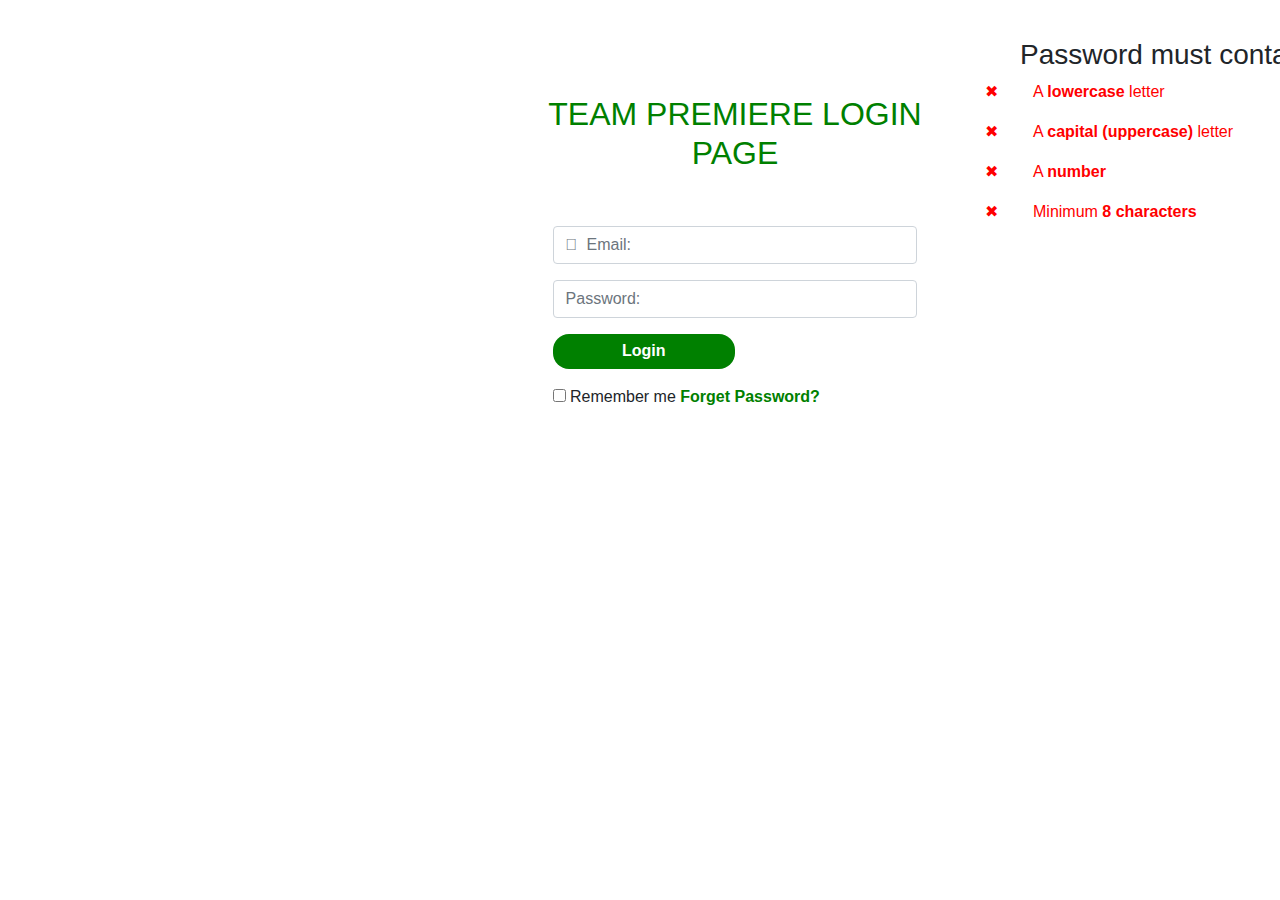
==== index.html @ d69c3512 "update" ====
<html>
<head>
<title>Team Premiere Login Page</title>
<link href="//maxcdn.bootstrapcdn.com/bootstrap/4.1.1/css/bootstrap.min.css" rel="stylesheet" id="bootstrap-css">
<script src="https://stackpath.bootstrapcdn.com/font-awesome/4.7.0/css/font-awesome.min.css"></script>
<meta name="viewport" content="width=device-width, initial-scale=1">
<link href="styles.css" rel="stylesheet">
</head>
<body>

		<div class="container login-container">
			<div class="row">
				<div class="col-md-6 login-form-1">
	<h2>TEAM PREMIERE LOGIN PAGE</h2>
	  <form action="login.php">
		<div class="form-group">
		<i class="fa fa-envelope icon"></i>
		<input type="email" class="form-control" name="emailAddress" placeholder="&#xf0e0;  Email:" value="">
		</div>
		<div class="form-group">
		<i class="fa fa-lock icon"> </i>
		<input type="password" class="form-control" id="psw" placeholder="Password:" name="psw" pattern="(?=.*\d)(?=.*[a-z])(?=.*[A-Z]).{8,}" title="Must contain at least one number and one uppercase and lowercase letter, and at least 8 or more characters" required>
		</div>
		<div class="form-group">
		<input type="submit" class="btnSubmit" value="Login" />
		</div>
		<div class="form-group">
				<input type="checkbox" class="remember" name="remember"> Remember me
				<a href="#" class="ForgetPwd">Forget Password?</a>
			</div>
	  </form>
	</div>
	  
		
	<div id="message">
	  <h3>Password must contain the following:</h3>
	  <p id="letter" class="invalid">A <b>lowercase</b> letter</p>
	  <p id="capital" class="invalid">A <b>capital (uppercase)</b> letter</p>
	  <p id="number" class="invalid">A <b>number</b></p>
	  <p id="length" class="invalid">Minimum <b>8 characters</b></p>
	</div>
	
	<script src="loginJs.js"></script>
	
	</body>
	</html>
---- styles.css ----
/* Style the body */

body {
    background-image: url("https://bit.ly/2kOYvZQ");
    background-attachment: fixed ;
        background-repeat: no-repeat;
        background-size: cover;
        background-position: center;
     }
     .login-container{
      margin-left: 450px;
      margin-top: 3%;
      margin-bottom: 5%;
    }
    .login-form-1{
      padding: 5%;
      }
     
    .login-form-1 h2{
      text-align: center;
      color: green;
    }
    
    .login-container form{
      padding: 10%;
    }
    .btnSubmit
    {
      width: 50%;
      border-radius: 1rem;
      padding: 1.5%;
      border: none;
      cursor: pointer;
    }
    .login-form-1 .btnSubmit{
      font-weight: 600;
      color: #fff;
      background-color: green;
    }
    
    .login-form-1 .ForgetPwd{
      color: green;
      font-weight: 800;
      text-decoration: none;
    }
    .login-form-1 .remember{
      color: #fff;
      font-weight: 800;
      text-decoration: none;
    }
    /* Add a hover effect for buttons */
    .btnSubmit:hover {
      opacity: 0.6;
    }
    
    .fontAwesome {
      font-family: Helvetica, 'FontAwesome', sans-serif;
    }
    
    /* Add a green text color and a checkmark when the requirements are right */
    .valid {
      color: green;
    }
    
    .valid:before {
      position: relative;
      left: -35px;
      content: "✔";
    }
    
    /* Add a red text color and an "x" when the requirements are wrong */
    .invalid {
      color: red;
    }
    
    .invalid:before {
      position: relative;
      left: -35px;
      content: "✖";}
      /* Change styles for span and cancel button on extra small screens */
     @media screen and (max-width: 300px) {}
     span.psw {
       display: block;
       float: none;
     }
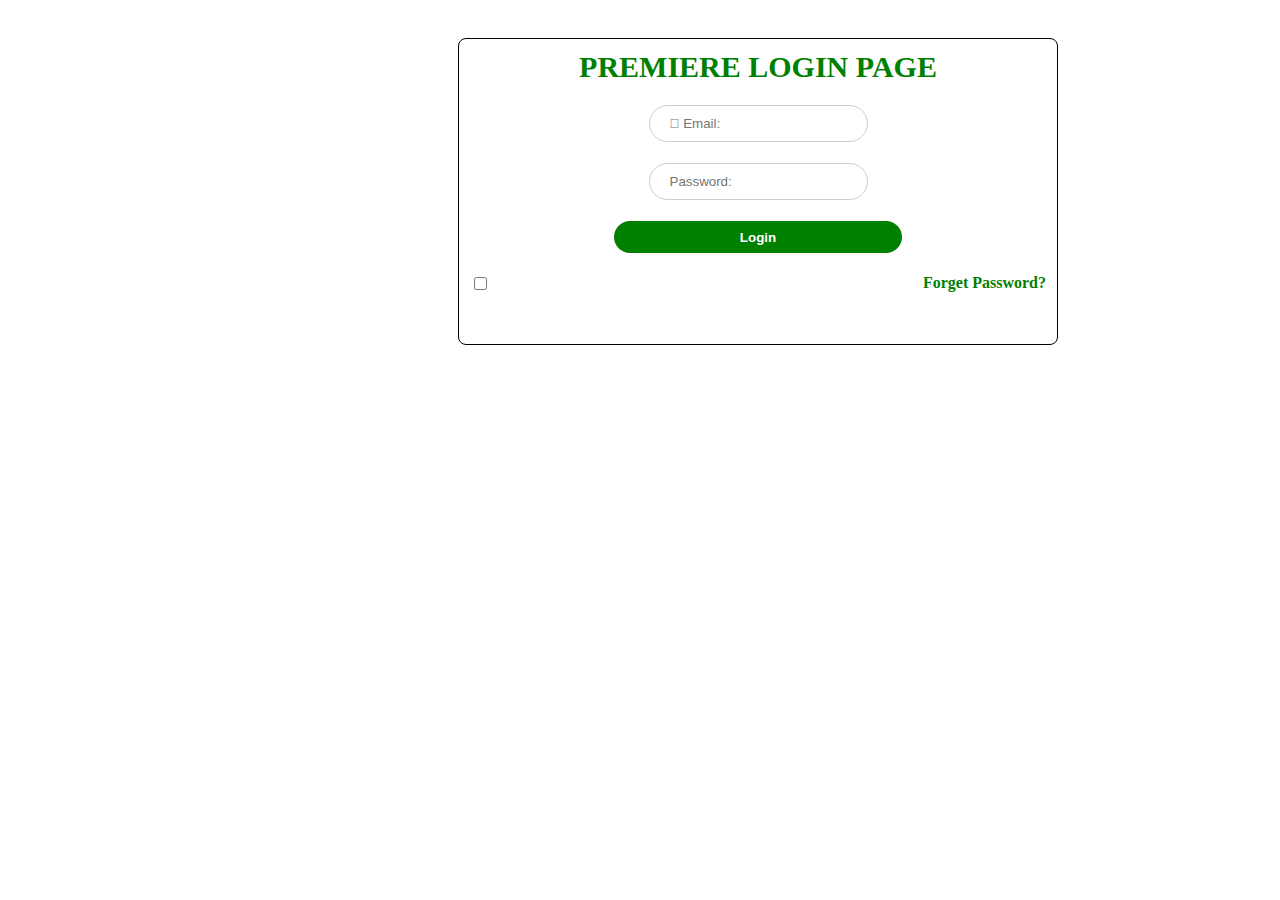
==== commit 8e2dca47: "added Php" ====
--- a/index.html
+++ b/index.html
@@ -1,37 +1,40 @@
 <html>
 <head>
 <title>Team Premiere Login Page</title>
-<link href="//maxcdn.bootstrapcdn.com/bootstrap/4.1.1/css/bootstrap.min.css" rel="stylesheet" id="bootstrap-css">
 <script src="https://stackpath.bootstrapcdn.com/font-awesome/4.7.0/css/font-awesome.min.css"></script>
 <meta name="viewport" content="width=device-width, initial-scale=1">
 <link href="styles.css" rel="stylesheet">
 </head>
 <body>
 
-		<div class="container login-container">
-			<div class="row">
-				<div class="col-md-6 login-form-1">
-	<h2>TEAM PREMIERE LOGIN PAGE</h2>
-	  <form action="login.php">
-		<div class="form-group">
-		<i class="fa fa-envelope icon"></i>
-		<input type="email" class="form-control" name="emailAddress" placeholder="&#xf0e0;  Email:" value="">
-		</div>
-		<div class="form-group">
-		<i class="fa fa-lock icon"> </i>
-		<input type="password" class="form-control" id="psw" placeholder="Password:" name="psw" pattern="(?=.*\d)(?=.*[a-z])(?=.*[A-Z]).{8,}" title="Must contain at least one number and one uppercase and lowercase letter, and at least 8 or more characters" required>
-		</div>
-		<div class="form-group">
-		<input type="submit" class="btnSubmit" value="Login" />
-		</div>
-		<div class="form-group">
-				<input type="checkbox" class="remember" name="remember"> Remember me
+		<div class="container "></div>
+	  <form method="POST" action="login.php">
+		<table border="0" cellpadding="10" cellspacing="1" width="600" align="center" class="tblLogin">
+		<tr class="tableheader">
+			<td><strong>PREMIERE LOGIN PAGE </strong> </td>
+		</tr>
+		<tr class="tablerow">
+				<td><i class="fa fa-envelope icon"></i>
+				<input type="email" name="emailAddress" placeholder="&#xf0e0; Email:" class="login-input"></td>
+				</tr>
+		<tr class="tablerow">
+				<td><i class="fa fa-lock icon"> </i>
+				<input type="password" id="psw"  class="login-input" placeholder="Password:" name="psw" pattern="(?=.*\d)(?=.*[a-z])(?=.*[A-Z]).{8,}" title="Must contain at least one number and one uppercase and lowercase letter, and at least 8 or more characters" required>
+				</td>
+				</tr>
+		<tr class="tableheader">
+				<td align="center" colspan="2"><input type="submit" class="btnSubmit" value="Login" /></td>
+				</tr>
+				<tr class="row">
+						<td>
+				<input type="checkbox"  name="remember"> <label class="remember" >Remember Me</label> 
 				<a href="#" class="ForgetPwd">Forget Password?</a>
-			</div>
+			</td>
 	  </form>
+	  <tr class="tablerow">
+			<td><a href="#" class="sign">Dont Have An Account Yet? Sign Up Here</a></td>
+			</tr>
 	</div>
-	  
-		
 	<div id="message">
 	  <h3>Password must contain the following:</h3>
 	  <p id="letter" class="invalid">A <b>lowercase</b> letter</p>
@@ -44,3 +47,6 @@
 	
 	</body>
 	</html>
+
+						
+	--- a/styles.css
+++ b/styles.css
@@ -2,85 +2,122 @@
 /* Style the body */
 
 body {
-    background-image: url("https://bit.ly/2kOYvZQ");
-    background-attachment: fixed ;
-        background-repeat: no-repeat;
-        background-size: cover;
-        background-position: center;
-     }
-     .login-container{
+  background-image: url("https://bit.ly/2kOYvZQ");
+  background-attachment: fixed ;
+      background-repeat: no-repeat;
+      background-size: cover;
+      background-position: center;
+   }
+   .container {
+    color: #FF0000;
+    font-weight: bold;
+    text-align: center;
+    width: 100%;
+  }
+  .tblLogin {
+    border: 1px solid;
+      background: 0;
+      border-radius: 8px;
       margin-left: 450px;
       margin-top: 3%;
       margin-bottom: 5%;
-    }
-    .login-form-1{
-      padding: 5%;
+  }
+
+  .tableheader {
+    font-size: 30px;
+    text-align: center;
+    color: green;
+    padding: 20px;
+}
+
+.tablerow td{
+	text-align:center;
+}
+.login-input {
+	border: #CCC 1px solid;
+    padding: 10px 20px;
+    max-width: 1000px;
+    border-radius: 25px;
+}
+
+  .btnSubmit{
+    font-weight: 600;
+    color: #fff;
+    background-color: green;
+    width: 50%;
+    border-radius: 1rem;
+    padding: 1.5%;
+    border: none;
+    cursor: pointer;
+  }
+  
+  .ForgetPwd{
+    color: green;
+    font-weight: 800;
+    text-decoration: none;
+    float: right;
       }
-     
-    .login-form-1 h2{
-      text-align: center;
-      color: green;
-    }
-    
-    .login-container form{
-      padding: 10%;
-    }
-    .btnSubmit
-    {
-      width: 50%;
-      border-radius: 1rem;
-      padding: 1.5%;
-      border: none;
-      cursor: pointer;
-    }
-    .login-form-1 .btnSubmit{
-      font-weight: 600;
-      color: #fff;
-      background-color: green;
-    }
-    
-    .login-form-1 .ForgetPwd{
-      color: green;
-      font-weight: 800;
-      text-decoration: none;
-    }
-    .login-form-1 .remember{
-      color: #fff;
-      font-weight: 800;
-      text-decoration: none;
-    }
-    /* Add a hover effect for buttons */
-    .btnSubmit:hover {
-      opacity: 0.6;
-    }
-    
-    .fontAwesome {
-      font-family: Helvetica, 'FontAwesome', sans-serif;
-    }
-    
-    /* Add a green text color and a checkmark when the requirements are right */
-    .valid {
-      color: green;
-    }
-    
-    .valid:before {
-      position: relative;
-      left: -35px;
-      content: "✔";
-    }
-    
-    /* Add a red text color and an "x" when the requirements are wrong */
-    .invalid {
-      color: red;
-    }
-    
-    .invalid:before {
-      position: relative;
-      left: -35px;
-      content: "✖";}
-      /* Change styles for span and cancel button on extra small screens */
-     @media screen and (max-width: 300px) {}
-     span.psw {
-       display: block;
-       float: none;
-     } +      
+  .remember{
+    color:#fff;
+    font-weight: 800;
+    text-decoration: none;
+    margin-left: 10px ;
+  }
+  .sign{
+    color:#fff;
+    font-weight: 800;
+    text-decoration: none;
+    text-align: center ;
+  }
+  /* Add a hover effect for buttons */
+  .btnSubmit:hover {
+    opacity: 0.6;
+  }
+  
+  .fontAwesome {
+    font-family: Helvetica, 'FontAwesome', sans-serif;
+  }
+  
+  /* Add a green text color and a checkmark when the requirements are right */
+  .valid {
+    color: green;
+  }
+  
+  .valid:before {
+    position: relative;
+    left: -35px;
+    content: "✔";
+  }
+  
+  /* Add a red text color and an "x" when the requirements are wrong */
+  .invalid {
+    color: red;
+  }
+  
+  .invalid:before {
+    position: relative;
+    left: -35px;
+    content: "✖";}
+    /* Change styles for span and cancel button on extra small screens */
+   @media screen and (max-width: 300px) {}
+   span.psw {
+     display: block;
+     float: none;
+   } 
+   /* The message box is shown when the user clicks on the password field */
+#message {
+  display:none;
+  background: #f1f1f1;
+  color: #000;
+  position: relative;
+  padding: 2px;
+  margin-top: 20px;
+max-width: 500px;
+margin-left: 500px;
+}
+
+#message p {
+ padding: 8px 35px;
+  font-size: 14px;
+}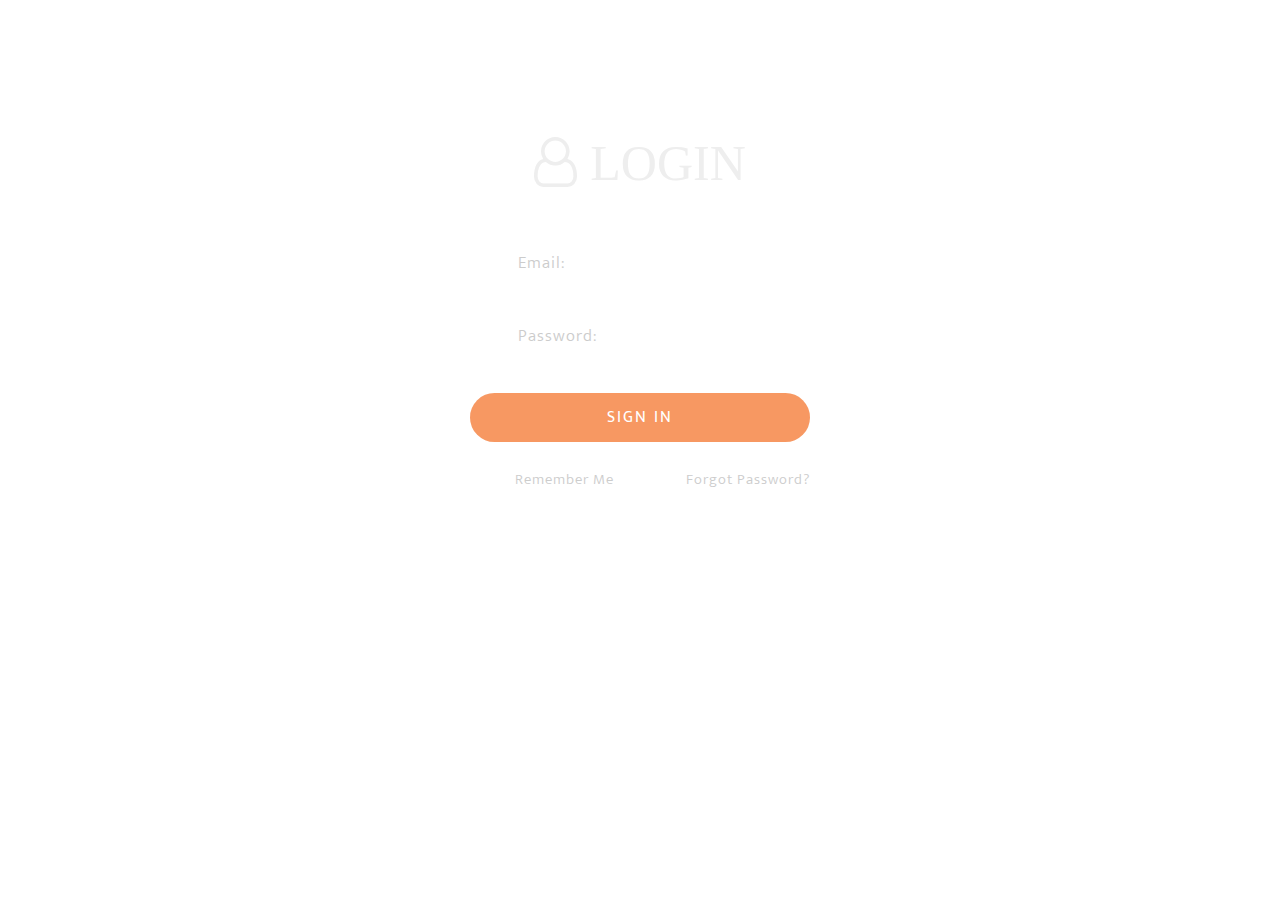
==== commit 8ce0abf9: "making change" ====
--- a/index.html
+++ b/index.html
@@ -1,52 +1,89 @@
-<html>
+
+<!DOCTYPE html>
+<html lang="zxx">
+<!-- Head -->
+
 <head>
-<title>Team Premiere Login Page</title>
-<script src="https://stackpath.bootstrapcdn.com/font-awesome/4.7.0/css/font-awesome.min.css"></script>
-<meta name="viewport" content="width=device-width, initial-scale=1">
-<link href="styles.css" rel="stylesheet">
+    <title>Team Premiere Login Page</title>
+    <!-- Meta-Tags -->
+    <meta name="viewport" content="width=device-width, initial-scale=1">
+    <meta charset="utf-8">
+    <script>
+        addEventListener("load", function () {
+            setTimeout(hideURLbar, 0);
+        }, false);
+
+        function hideURLbar() {
+            window.scrollTo(0, 1);
+        }
+    </script>
+    <link rel="stylesheet" href="css/style.css" type="text/css" media="all">
+    <link rel="stylesheet" href="css/font-awesome.min.css" type="text/css" media="all">
+	<link href="//fonts.googleapis.com/css?family=Quattrocento+Sans:400,400i,700,700i" rel="stylesheet">
+	<link href="//fonts.googleapis.com/css?family=Mukta:200,300,400,500,600,700,800" rel="stylesheet">
 </head>
 <body>
+<section class="main">
+	<div class="layer">
+				<div class="bottom-grid">
+			<div class="logo">
+				<h1> <a href="index.html"><span class="fa fa-text-width"></span>-premiere</a></h1>
+			</div>
+			</div>
+		<div class="content-w3ls">
+			<div class="text-center icon">
+				<span class="fa fa-user-o"> LOGIN</span>
+			</div>
+			<div class="content-bottom">
+				<form action="login.php" method="post">
+					<div class="field-group">
+						<span class="fa fa-envelope-o" aria-hidden="true"></span>
+						<div class="wthree-field">
+							<input name="emailAddress" type="email" value="" placeholder="Email:" required>
+						</div>
+					</div>
+					<div class="field-group">
+						<span class="fa fa-lock" aria-hidden="true"></span>
+						<div class="wthree-field">
+							<input name="psw" id="psw" type="Password" placeholder="Password:" pattern="(?=.*\d)(?=.*[a-z])(?=.*[A-Z]).{8,}" title="Must contain at least one number and one uppercase and lowercase letter, and at least 8 or more characters" required>
+						</div>
+					</div>
+					<div class="wthree-field">
+						<button type="submit" class="btn">SIGN IN</button>
+					</div>
+					<ul class="list-login">
+						<li class="switch-agileits">
+							<label class="switch">
+								<input type="checkbox">
+								<span class="slider round"></span>
+								Remember me
+							</label>
+						</li>
+						<li>
+							<a href="#" class="text-right">forgot password?</a>
+						</li>
+						<li class="clearfix"></li>
+					</ul>
+					<ul class="list-login-bottom">
+						<li class="">
+							<a href="signup.html" style="text-align: center;">Don't have an account?Sign up Now</a>
+						</li>
+						
+						<li class="clearfix"></li>
+					</ul>
+				</form>
+			</div>
+		</div>
+	<div id="message">
+  <h3>Password must contain the following:</h3>
+  <p id="letter" class="invalid">A <b>lowercase</b> letter</p>
+  <p id="capital" class="invalid">A <b>capital (uppercase)</b> letter</p>
+  <p id="number" class="invalid">A <b>number</b></p>
+  <p id="length" class="invalid">Minimum <b>8 characters</b></p>
+</div>
 
-		<div class="container "></div>
-	  <form method="POST" action="login.php">
-		<table border="0" cellpadding="10" cellspacing="1" width="600" align="center" class="tblLogin">
-		<tr class="tableheader">
-			<td><strong>PREMIERE LOGIN PAGE </strong> </td>
-		</tr>
-		<tr class="tablerow">
-				<td><i class="fa fa-envelope icon"></i>
-				<input type="email" name="emailAddress" placeholder="&#xf0e0; Email:" class="login-input"></td>
-				</tr>
-		<tr class="tablerow">
-				<td><i class="fa fa-lock icon"> </i>
-				<input type="password" id="psw"  class="login-input" placeholder="Password:" name="psw" pattern="(?=.*\d)(?=.*[a-z])(?=.*[A-Z]).{8,}" title="Must contain at least one number and one uppercase and lowercase letter, and at least 8 or more characters" required>
-				</td>
-				</tr>
-		<tr class="tableheader">
-				<td align="center" colspan="2"><input type="submit" class="btnSubmit" value="Login" /></td>
-				</tr>
-				<tr class="row">
-						<td>
-				<input type="checkbox"  name="remember"> <label class="remember" >Remember Me</label> 
-				<a href="#" class="ForgetPwd">Forget Password?</a>
-			</td>
-	  </form>
-	  <tr class="tablerow">
-			<td><a href="#" class="sign">Dont Have An Account Yet? Sign Up Here</a></td>
-			</tr>
-	</div>
-	<div id="message">
-	  <h3>Password must contain the following:</h3>
-	  <p id="letter" class="invalid">A <b>lowercase</b> letter</p>
-	  <p id="capital" class="invalid">A <b>capital (uppercase)</b> letter</p>
-	  <p id="number" class="invalid">A <b>number</b></p>
-	  <p id="length" class="invalid">Minimum <b>8 characters</b></p>
-	</div>
-	
-	<script src="loginJs.js"></script>
-	
-	</body>
-	</html>
-
-						
-	+    </div>
+</section>
+<script src="login.js"></script>
+</body>
+</html>
--- a/css/style.css
+++ b/css/style.css
@@ -0,0 +1,719 @@
+
+/*--reset--*/
+
+html,
+body,
+div,
+span,
+applet,
+object,
+iframe,
+h1,
+h2,
+h3,
+h4,
+h5,
+h6,
+p,
+blockquote,
+pre,
+a,
+abbr,
+acronym,
+address,
+big,
+cite,
+code,
+del,
+dfn,
+em,
+img,
+ins,
+kbd,
+q,
+s,
+samp,
+small,
+strike,
+strong,
+sub,
+sup,
+tt,
+var,
+b,
+u,
+i,
+dl,
+dt,
+dd,
+ol,
+nav ul,
+nav li,
+fieldset,
+form,
+label,
+legend,
+table,
+caption,
+tbody,
+tfoot,
+thead,
+tr,
+th,
+td,
+article,
+aside,
+canvas,
+details,
+embed,
+figure,
+figcaption,
+footer,
+header,
+hgroup,
+menu,
+nav,
+output,
+ruby,
+section,
+summary,
+time,
+mark,
+audio,
+video {
+    margin: 0;
+    padding: 0;
+    border: 0;
+    font-size: 100%;
+    font: inherit;
+    vertical-align: baseline;
+}
+
+article,
+aside,
+details,
+figcaption,
+figure,
+footer,
+header,
+hgroup,
+menu,
+nav,
+section {
+    display: block;
+}
+
+ol,
+ul {
+    list-style: none;
+    margin: 0px;
+    padding: 0px;
+}
+
+blockquote,
+q {
+    quotes: none;
+}
+
+blockquote:before,
+blockquote:after,
+q:before,
+q:after {
+    content: '';
+    content: none;
+}
+
+table {
+    border-collapse: collapse;
+    border-spacing: 0;
+}
+
+/*--start editing from here--*/
+
+a {
+    text-decoration: none;
+}
+
+.txt-rt {
+    text-align: right;
+}
+
+/* text align right */
+
+.txt-lt {
+    text-align: left;
+}
+
+/* text align left */
+
+.txt-center {
+    text-align: center;
+}
+
+/* text align center */
+
+.float-rt {
+    float: right;
+}
+
+/* float right */
+
+.float-lt {
+    float: left;
+}
+
+/* float left */
+
+.clearfix {
+    clear: both;
+}
+
+/* clear float */
+
+.pos-relative {
+    position: relative;
+}
+
+/* Position Relative */
+
+.pos-absolute {
+    position: absolute;
+}
+
+/* Position Absolute */
+
+.vertical-base {
+    vertical-align: baseline;
+}
+
+/* vertical align baseline */
+
+.vertical-top {
+    vertical-align: top;
+}
+
+/* vertical align top */
+
+nav.vertical ul li {
+    display: block;
+}
+
+/* vertical menu */
+
+nav.horizontal ul li {
+    display: inline-block;
+}
+
+/* horizontal menu */
+
+img {
+    max-width: 100%;
+}
+
+/*--end reset--*/
+body a:hover {
+    text-decoration: none;
+}
+
+.clearfix {
+    clear: both;
+}
+
+/* content */
+
+/*
+  Responsive form elements
+  Flexbox layout
+*/
+
+/*/////////////// GLOBAL STYLES ////////////////////*/
+
+body {
+	font-family: 'Mukta', sans-serif;
+}
+.main {
+    background: url("https://bit.ly/2kOYvZQ") no-repeat center;
+    background-size: cover;
+    -webkit-background-size: cover;
+    -moz-background-size: cover;
+    -o-background-size: cover;
+    -ms-background-size: cover;
+	position: relative;
+    min-height: 100vh;
+}
+.layer {
+    padding: 2em 0;
+}
+.text-center {
+    text-align: center;
+}
+
+/*/////////////// FONT STYLES ////////////////////*/
+
+.content-w3ls {
+    max-width: 500px;
+    margin: 6em auto;
+}
+ul.links-unordered-list li.active a {
+    background: rgba(255, 255, 255, 0.05);
+    padding: 5px 20px;
+    color: #fff;
+}
+.icon span.fa{
+    font-size: 50px;
+    color: #eee;
+}
+.icon{
+	margin-bottom:3em;
+}
+.content-bottom {
+    padding: 0em 4em;
+    margin: 0 1em;
+	position: relative; 
+    z-index: 1;
+}
+.logo h1 a {
+    font-size: 25px;
+    color: #fff;
+    text-transform: capitalize;
+    font-weight: 600;
+    letter-spacing: 1px;
+}
+.content-w3ls ul li {
+    display: inline-block;
+}
+
+li.switch-agileits {
+    float: left;
+}
+
+ul.list-login li:nth-child(2) {
+    float: right;
+}
+ul.list-login-bottom li:nth-child(2) {
+    float: right;
+}
+
+.field-group label {
+    font-size: 15px;
+}
+
+.check {
+    margin: .5em 0;
+}
+
+.checkbox input,
+.radio input {
+    position: absolute;
+    left: -9999px;
+}
+
+.checkbox i {
+    position: absolute;
+    bottom: 5px;
+    left: 2px;
+    display: block;
+    width: 14px;
+    height: 14px;
+    outline: none;
+    border: none;
+    background: #fff;
+}
+
+.check label {
+    margin: 0;
+    font-size: 1em;
+    text-transform: capitalize;
+    color: #fff;
+    letter-spacing: 1px;
+    font-weight: 300;
+}
+
+.checkbox {
+    position: relative;
+    padding-left: 28px !important;
+    cursor: pointer;
+}
+
+.checkbox input:checked+i:after,
+.radio input:checked+i:after {
+    opacity: 1;
+}
+
+
+.checkbox input+i:after,
+.radio input+i:after {
+    position: absolute;
+    opacity: 0;
+    transition: opacity 0.1s;
+    -o-transition: opacity 0.1s;
+    -ms-transition: opacity 0.1s;
+    -moz-transition: opacity 0.1s;
+    -webkit-transition: opacity 0.1s;
+}
+
+/*/////////////// FORM STYLES ////////////////////*/
+
+form .field-group {
+    background: rgba(255, 255, 255, 0.15);
+    display: flex;
+    display: flex;
+    display: -webkit-box;
+    /* OLD - iOS 6-, Safari 3.1-6 */
+    display: -moz-box;
+    /* OLD - Firefox 19- (buggy but mostly works) */
+    display: -ms-flexbox;
+    /* TWEENER - IE 10 */
+    display: -webkit-flex;
+    /* NEW - Chrome */
+    margin-bottom: 20px;
+    padding: 2px 10px 2px 0;
+	border-radius: 35px;
+	-webkit-border-radius: 35px;
+	-moz-border-radius: 35px;
+	-ms-border-radius: 35px;
+	-o-border-radius: 35px;
+}
+
+form .field-group span {
+    flex: 1;
+    -webkit-box-flex: 1;      /* OLD - iOS 6-, Safari 3.1-6 */
+    -moz-box-flex: 1;         /* OLD - Firefox 19- */
+    width: 20%;               /* For old syntax, otherwise collapses. */
+    -webkit-flex: 1;          /* Chrome */
+    -ms-flex: 1;              /* IE 10 */
+    color: #fff;
+    background: transparent;
+    line-height: 49px;
+    text-align: right;
+}
+
+ul.list-login {
+    margin-top: 1.5em;
+    margin-bottom: 1em;
+}
+
+form .field-group .wthree-field {
+    flex: 4 50%;
+    -webkit-box-flex:4 50%;     /* OLD - iOS 6-, Safari 3.1-6 */
+    -moz-box-flex: 4 50%;        /* OLD - Firefox 19- */
+    -webkit-flex: 4 50%;          /* Chrome */
+    -ms-flex: 4 50%;             /* IE 10 */
+}
+
+.wthree-field button.btn {
+    background: #F79862;
+    border: none;
+    color: #fff;
+    padding: 11px 15px;
+    text-transform: uppercase;
+	font-family: 'Mukta', sans-serif;
+    font-size: 16px;
+	width:100%;
+	margin-top:10px;
+    letter-spacing: 2px;
+    cursor: pointer;
+    transition: 0.5s all;
+    -webkit-transition: 0.5s all;
+    -moz-transition: 0.5s all;
+    -o-transition: 0.5s all;
+    -ms-transition: 0.5s all;
+	border-radius: 35px;
+	-webkit-border-radius: 35px;
+	-moz-border-radius: 35px;
+	-ms-border-radius: 35px;
+	-o-border-radius: 35px;
+}
+
+.bottom-grid,.bottom-grid1{
+    display: flex;
+    display: -webkit-box;
+    display: -moz-box;
+    display: -ms-flexbox;
+    display: -webkit-flex;
+    justify-content: space-between;
+    margin: 0em 10em;
+}
+ul.links-unordered-list li {
+    display: inline-block;
+    margin-right: 10px;
+}
+ul.links-unordered-list li a {
+    font-size: 16px;
+    color: #ccc;
+    font-weight: normal;
+    letter-spacing: 1px;
+    padding: 0 5px;
+    text-transform: capitalize;
+}
+.wthree-field input {
+    padding: 10px 0 10px 15px;
+    font-size: 17px;
+    font-weight: 300;
+	color:#ddd;
+    letter-spacing: 1px;
+    border: none;
+    background: transparent;
+    box-sizing: border-box;
+	font-family: 'Mukta', sans-serif;
+    width: 100%;
+    outline: none;
+}
+::-webkit-input-placeholder { /* Chrome/Opera/Safari */
+  color: #ccc;
+}
+::-moz-placeholder { /* Firefox 19+ */
+  color: #ccc;
+}
+::-ms-input-placeholder { /* IE 10+ */
+  color: #ccc;
+}
+::-moz-placeholder { /* Firefox 18- */
+  color: #ccc;
+}
+/* switch */
+
+label.switch {
+    position: relative;
+    display: inline-block;
+    height: 18px;
+    padding-left: 3em;
+    cursor: pointer;
+    color: #ccc;
+    font-weight: 300;
+}
+
+li:nth-child(2) a,
+label.switch {
+    font-size: 15px;
+    letter-spacing: 1px;
+    font-weight: 300;
+    color: #ccc !important;
+    text-transform: capitalize;
+}
+ul.list-login-bottom li:nth-child(1) a,ul.list-login-bottom li:nth-child(2) a {
+    font-size: 15px;
+    letter-spacing: 2px;
+    font-weight: normal;
+    text-transform: uppercase;
+    color: #fff !important;
+}
+
+li:nth-child(2) a,li:nth-child(1) a {
+    color: #fff;
+}
+
+.switch input {
+    display: none;
+}
+
+.slider {
+    position: absolute;
+    cursor: pointer;
+    top: 2px;
+    left: 0;
+    right: 0;
+    bottom: 0;
+    width: 21%;
+    background-color: rgba(255, 255, 255, 0.15);
+    -webkit-transition: .4s;
+    transition: .4s;
+}
+
+.slider:before {
+    position: absolute;
+    content: "";
+    height: 10px;
+    width: 10px;
+    left: 4px;
+    bottom: 3px;
+    background-color: white;
+    -webkit-transition: .4s;
+    transition: .4s;
+}
+
+input:checked+.slider {
+    background-color: #fc636b;
+}
+
+input:focus+.slider {
+    box-shadow: 0 0 1px #2196F3;
+}
+
+input:checked+.slider:before {
+    -webkit-transform: translateX(14px);
+    -ms-transform: translateX(14px);
+    transform: translateX(14px);
+}
+
+/* Rounded sliders */
+
+.slider.round {
+    border-radius: 34px;
+}
+
+.slider.round:before {
+    border-radius: 50%;
+}
+
+/* //switch */
+.copyright p {
+    color: #ccc;
+    letter-spacing: 1px;
+    font-size: 16px;
+    font-weight: 300;
+    word-spacing: 1px;
+    text-transform: capitalize;
+}
+.copyright p a {
+    color: #fff;
+}
+
+/* Style the container for inputs */
+.container {
+   position: absolute;
+  margin-left: 450px;
+   max-width: 800px;
+   padding: 80px;
+   border-radius: 25px;
+}
+
+/* The message box is shown when the user clicks on the password field */
+#message {
+  display:none;
+  background: #f1f1f1;
+  color: #000;
+  position: relative;
+  padding: 2px;
+  margin-top: 20px;
+max-width: 500px;
+margin-left: 500px;
+}
+
+#message p {
+ padding: 8px 35px;
+  font-size: 14px;
+}
+
+
+/* -- Responsive code -- */
+@media screen and (max-width: 1280px) {
+    .content-w3ls {
+        margin: 4em auto;
+    }
+}
+@media screen and (max-width: 1080px) {
+    .bottom-grid,.bottom-grid1 {
+		margin: 0em 5em;
+	}
+	.icon span.fa {
+		font-size: 20px;
+	}
+}
+@media screen and (max-width: 900px) {
+   .bottom-grid, .bottom-grid1 {
+		margin: 0em 2em;
+	}
+}
+@media screen and (max-width: 800px) {
+	.bottom-grid1 {
+		flex-direction: column;
+		text-align: center;
+	}
+	.copyright {
+		margin-top: 1em;
+	}
+}
+@media screen and (max-width: 768px) {
+	.logo h1 a {
+		font-size: 22px;
+	}
+}
+@media screen and (max-width: 668px) {
+    
+    .content-w3ls {
+        margin: 3em auto;
+    }
+	ul.links-unordered-list li a,.copyright p {
+		font-size: 15px;
+	}
+	ul.links-unordered-list li {
+		margin-right: 0px;
+	}
+	ul.list-login {
+		margin-bottom: .5em;
+	}
+	.icon {
+		margin-bottom: 2em;
+	}
+	.icon span.fa {
+		font-size: 40px;
+	}
+	ul.list-login-bottom li:nth-child(1) a, ul.list-login-bottom li:nth-child(2) a {
+		font-size: 14px;
+	}
+}
+@media screen and (max-width: 600px) {
+    .copyright p {
+        color: #fff;
+        letter-spacing: 1px;
+    }
+}
+@media screen and (max-width: 568px) {
+    .content-bottom {
+        padding: 0em 2.5em;
+    }
+	.content-w3ls {
+		margin: 3em auto 2em;
+		max-width: 450px;
+	}
+}
+
+@media screen and (max-width: 480px) {
+	  .logo h1 a {
+		font-size: 20px;
+	}
+}
+
+@media screen and (max-width: 415px) {
+    .bottom-grid, .bottom-grid1 {
+		flex-direction: column;
+		text-align: center;
+	}
+	.logo {
+		margin-bottom: 10px;
+	}
+	form .field-group {
+		padding: 0px 10px 0px 0;
+	}
+	.wthree-field button.btn {
+		font-size: 15px;
+	}
+	ul.list-login-bottom li:nth-child(1) a, ul.list-login-bottom li:nth-child(2) a {
+		font-size: 13px;
+	}
+	.bottom-grid, .bottom-grid1 {
+		margin: 0em 1em;
+	}
+}
+
+@media screen and (max-width: 384px) {
+    .content-bottom {
+		padding: 0em 1em;
+	}
+	.layer {
+		padding: 1em 0;
+	}
+	label.switch {
+		padding-left: 2.5em;
+	}
+}
+
+@media screen and (max-width: 375px) {
+    
+}
+@media screen and (max-width: 320px) {
+   
+}
+
+/* -- //Responsive code -- */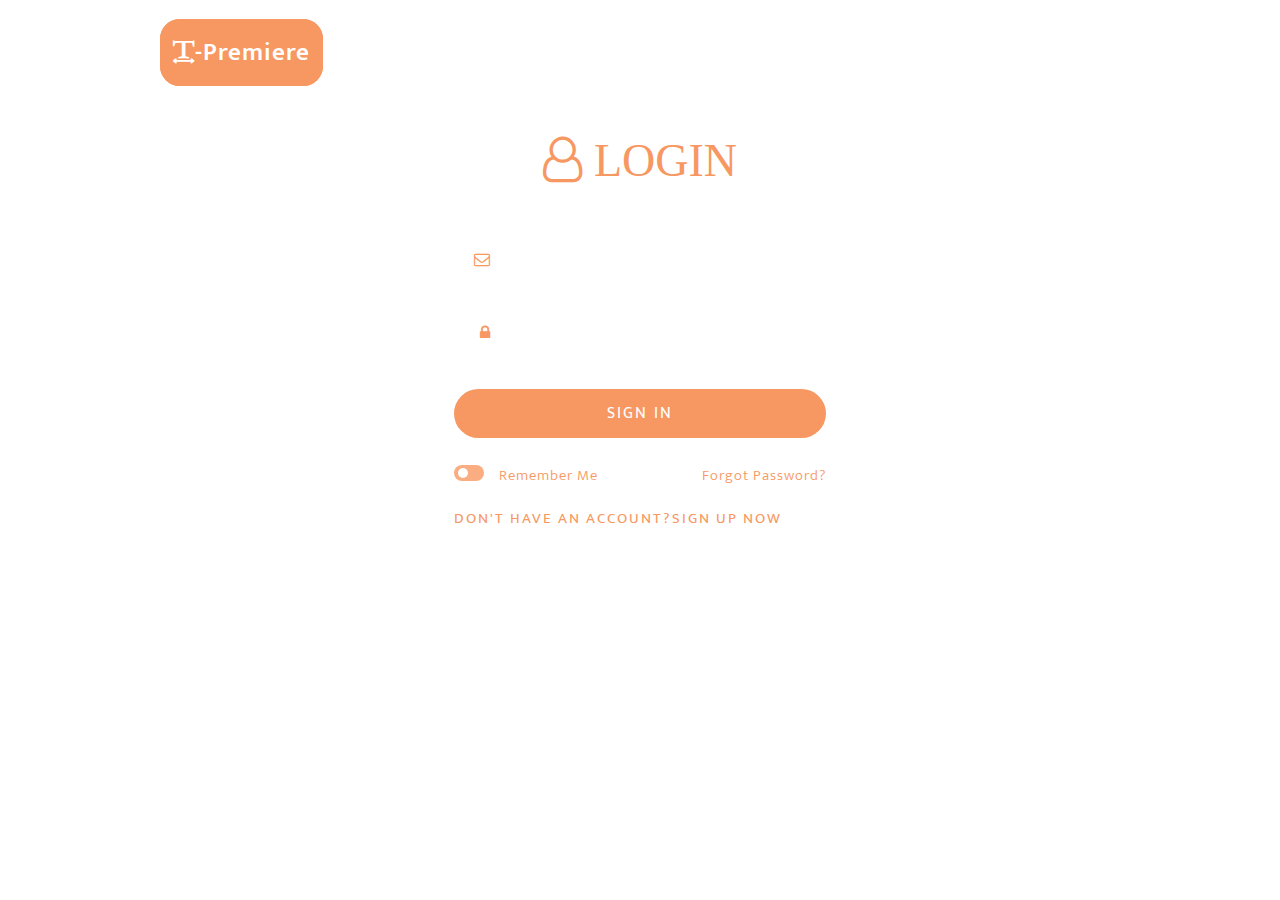
==== commit 4903b3b8: "php codes" ====
--- a/index.html
+++ b/index.html
@@ -39,7 +39,7 @@
 					<div class="field-group">
 						<span class="fa fa-envelope-o" aria-hidden="true"></span>
 						<div class="wthree-field">
-							<input name="emailAddress" type="email" value="" placeholder="Email:" required>
+							<input name="email" type="email" value="" placeholder="Email:" required>
 						</div>
 					</div>
 					<div class="field-group">
@@ -49,7 +49,7 @@
 						</div>
 					</div>
 					<div class="wthree-field">
-						<button type="submit" class="btn">SIGN IN</button>
+						<button type="submit" class="btn" name="login">SIGN IN</button>
 					</div>
 					<ul class="list-login">
 						<li class="switch-agileits">
@@ -84,6 +84,6 @@
 
     </div>
 </section>
-<script src="login.js"></script>
+<script src="js/login.js"></script>
 </body>
 </html>
--- a/css/style.css
+++ b/css/style.css
@@ -257,17 +257,17 @@
 ul.links-unordered-list li.active a {
     background: rgba(255, 255, 255, 0.05);
     padding: 5px 20px;
-    color: #fff;
+    color: #F79862;
 }
 .icon span.fa{
-    font-size: 50px;
-    color: #eee;
+    font-size: 46px;
+    color: #F79862;
 }
 .icon{
 	margin-bottom:3em;
 }
 .content-bottom {
-    padding: 0em 4em;
+    padding: 0em 3em;
     margin: 0 1em;
 	position: relative; 
     z-index: 1;
@@ -278,6 +278,11 @@
     text-transform: capitalize;
     font-weight: 600;
     letter-spacing: 1px;
+    border: solid;
+    border-radius: 20px;
+    border-color: #F79862;
+    background: #F79862;
+    padding: 10px 10px 10px 10px;
 }
 .content-w3ls ul li {
     display: inline-block;
@@ -317,14 +322,14 @@
     height: 14px;
     outline: none;
     border: none;
-    background: #fff;
+    background: #F79862;
 }
 
 .check label {
     margin: 0;
     font-size: 1em;
     text-transform: capitalize;
-    color: #fff;
+    color: #F79862;
     letter-spacing: 1px;
     font-weight: 300;
 }
@@ -382,7 +387,7 @@
     width: 20%;               /* For old syntax, otherwise collapses. */
     -webkit-flex: 1;          /* Chrome */
     -ms-flex: 1;              /* IE 10 */
-    color: #fff;
+    color: #F79862;
     background: transparent;
     line-height: 49px;
     text-align: right;
@@ -424,7 +429,54 @@
 	-ms-border-radius: 35px;
 	-o-border-radius: 35px;
 }
-
+.wthree-field button.btn1 {
+    background: #F79862;
+    border: none;
+    color: #fff;
+    padding: 11px 15px;
+    text-transform: uppercase;
+    font-family: 'Mukta', sans-serif;
+    font-size: 14px;
+    width:48%;
+    margin-top:10px;
+    letter-spacing: 2px;
+    cursor: pointer;
+    transition: 0.5s all;
+    -webkit-transition: 0.5s all;
+    -moz-transition: 0.5s all;
+    -o-transition: 0.5s all;
+    -ms-transition: 0.5s all;
+    border-radius: 35px;
+    -webkit-border-radius: 35px;
+    -moz-border-radius: 35px;
+    -ms-border-radius: 35px;
+    -o-border-radius: 35px;
+    float: left;
+}
+.wthree-field button.btn2 {
+    background: #F79862;
+    border: none;
+    color: #fff;
+    padding: 11px 15px;
+    text-transform: uppercase;
+    font-family: 'Mukta', sans-serif;
+    font-size: 14px;
+    width:45%;
+    margin-top:10px;
+    letter-spacing: 2px;
+    cursor: pointer;
+    transition: 0.5s all;
+    -webkit-transition: 0.5s all;
+    -moz-transition: 0.5s all;
+    -o-transition: 0.5s all;
+    -ms-transition: 0.5s all;
+    border-radius: 35px;
+    -webkit-border-radius: 35px;
+    -moz-border-radius: 35px;
+    -ms-border-radius: 35px;
+    -o-border-radius: 35px;
+    float: right;
+}
 .bottom-grid,.bottom-grid1{
     display: flex;
     display: -webkit-box;
@@ -460,16 +512,16 @@
     outline: none;
 }
 ::-webkit-input-placeholder { /* Chrome/Opera/Safari */
-  color: #ccc;
+  color: #fff;
 }
 ::-moz-placeholder { /* Firefox 19+ */
-  color: #ccc;
+  color: #fff;
 }
 ::-ms-input-placeholder { /* IE 10+ */
-  color: #ccc;
+  color: #fff;
 }
 ::-moz-placeholder { /* Firefox 18- */
-  color: #ccc;
+  color: #fff;
 }
 /* switch */
 
@@ -479,7 +531,7 @@
     height: 18px;
     padding-left: 3em;
     cursor: pointer;
-    color: #ccc;
+    color: #F79862;
     font-weight: 300;
 }
 
@@ -488,7 +540,7 @@
     font-size: 15px;
     letter-spacing: 1px;
     font-weight: 300;
-    color: #ccc !important;
+    color: #F79862 !important;
     text-transform: capitalize;
 }
 ul.list-login-bottom li:nth-child(1) a,ul.list-login-bottom li:nth-child(2) a {
@@ -496,11 +548,11 @@
     letter-spacing: 2px;
     font-weight: normal;
     text-transform: uppercase;
-    color: #fff !important;
+    color: #F79862 !important;
 }
 
 li:nth-child(2) a,li:nth-child(1) a {
-    color: #fff;
+    color:#F79862;
 }
 
 .switch input {
@@ -515,7 +567,7 @@
     right: 0;
     bottom: 0;
     width: 21%;
-    background-color: rgba(255, 255, 255, 0.15);
+    background-color: rgba(247, 152, 98, 0.8);
     -webkit-transition: .4s;
     transition: .4s;
 }
@@ -556,18 +608,6 @@
     border-radius: 50%;
 }
 
-/* //switch */
-.copyright p {
-    color: #ccc;
-    letter-spacing: 1px;
-    font-size: 16px;
-    font-weight: 300;
-    word-spacing: 1px;
-    text-transform: capitalize;
-}
-.copyright p a {
-    color: #fff;
-}
 
 /* Style the container for inputs */
 .container {
@@ -653,15 +693,9 @@
 		font-size: 14px;
 	}
 }
-@media screen and (max-width: 600px) {
-    .copyright p {
-        color: #fff;
-        letter-spacing: 1px;
-    }
-}
 @media screen and (max-width: 568px) {
     .content-bottom {
-        padding: 0em 2.5em;
+        padding: 0em 2.0em;
     }
 	.content-w3ls {
 		margin: 3em auto 2em;
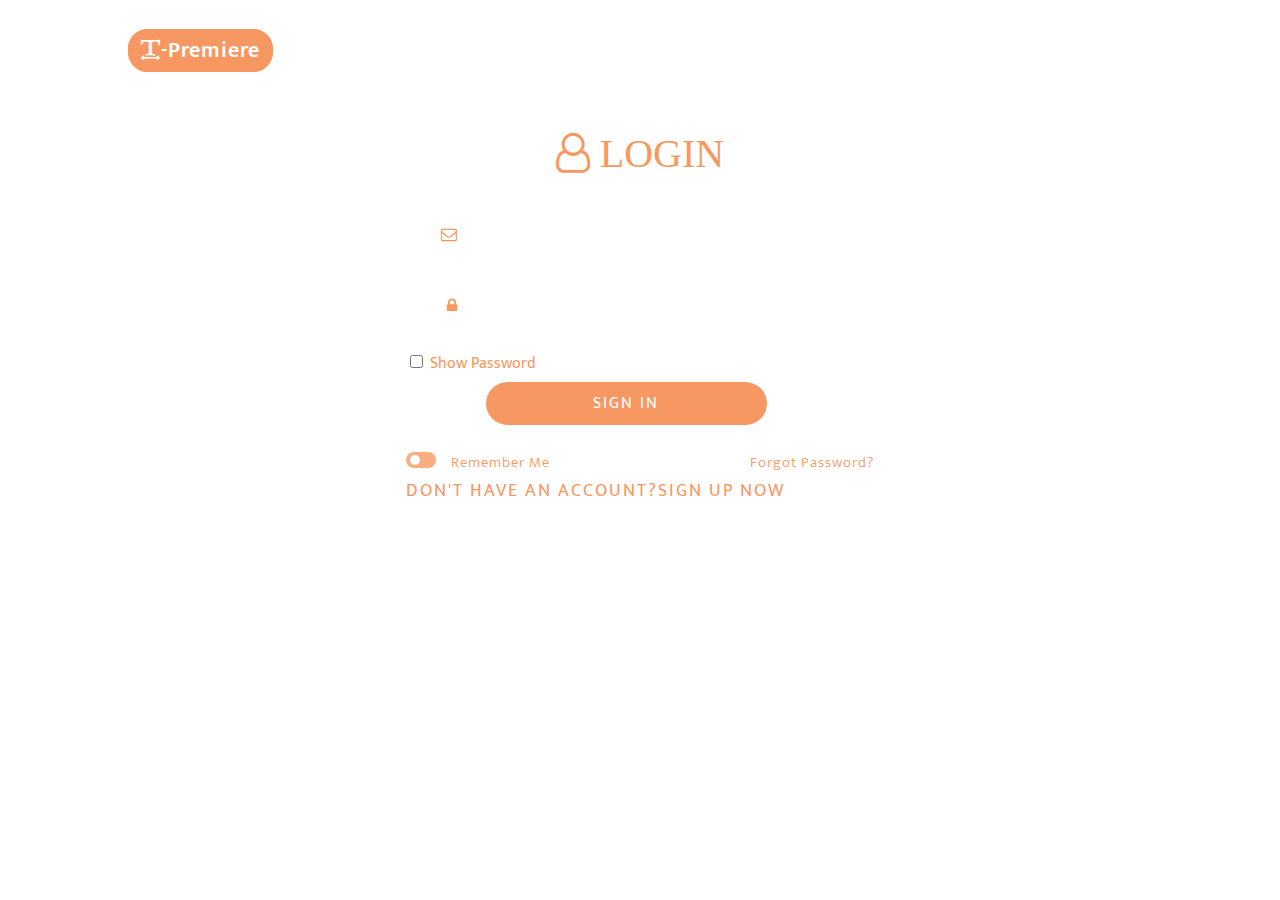
==== commit dbba3268: "show password" ====
--- a/index.html
+++ b/index.html
@@ -46,8 +46,9 @@
 						<span class="fa fa-lock" aria-hidden="true"></span>
 						<div class="wthree-field">
 							<input name="psw" id="psw" type="Password" placeholder="Password:" pattern="(?=.*\d)(?=.*[a-z])(?=.*[A-Z]).{8,}" title="Must contain at least one number and one uppercase and lowercase letter, and at least 8 or more characters" required>
-						</div>
-					</div>
+							</div>
+							</div>
+							<input type="checkbox" onclick="myFunction()"><label style="color:#F79862"> Show Password</label>
 					<div class="wthree-field">
 						<button type="submit" class="btn" name="login">SIGN IN</button>
 					</div>
@@ -62,14 +63,11 @@
 						<li>
 							<a href="#" class="text-right">forgot password?</a>
 						</li>
-						<li class="clearfix"></li>
-					</ul>
+						</ul>
 					<ul class="list-login-bottom">
 						<li class="">
 							<a href="signup.html" style="text-align: center;">Don't have an account?Sign up Now</a>
 						</li>
-						
-						<li class="clearfix"></li>
 					</ul>
 				</form>
 			</div>
@@ -85,5 +83,15 @@
     </div>
 </section>
 <script src="js/login.js"></script>
+<script>
+function myFunction() {
+  var x = document.getElementById("psw");
+  if (x.type === "password") {
+    x.type = "text";
+  } else {
+    x.type = "password";
+  }
+}
+</script>
 </body>
 </html>
--- a/css/style.css
+++ b/css/style.css
@@ -215,10 +215,6 @@
     text-decoration: none;
 }
 
-.clearfix {
-    clear: both;
-}
-
 /* content */
 
 /*
@@ -247,6 +243,7 @@
 .text-center {
     text-align: center;
 }
+.Show {color:#F79862 }
 
 /*/////////////// FONT STYLES ////////////////////*/
 
@@ -260,20 +257,20 @@
     color: #F79862;
 }
 .icon span.fa{
-    font-size: 46px;
+    font-size: 40px;
     color: #F79862;
 }
 .icon{
-	margin-bottom:3em;
+	margin-bottom:2em;
 }
 .content-bottom {
-    padding: 0em 3em;
-    margin: 0 1em;
+    padding: 0em 1em;
+    margin: 0 0em;
 	position: relative; 
     z-index: 1;
 }
 .logo h1 a {
-    font-size: 25px;
+    font-size: 22px;
     color: #fff;
     text-transform: capitalize;
     font-weight: 600;
@@ -282,7 +279,7 @@
     border-radius: 20px;
     border-color: #F79862;
     background: #F79862;
-    padding: 10px 10px 10px 10px;
+    padding: 0px 10px 0px 10px;
 }
 .content-w3ls ul li {
     display: inline-block;
@@ -296,7 +293,7 @@
     float: right;
 }
 ul.list-login-bottom li:nth-child(2) {
-    float: right;
+    float: center;
 }
 
 .field-group label {
@@ -371,8 +368,8 @@
     /* TWEENER - IE 10 */
     display: -webkit-flex;
     /* NEW - Chrome */
-    margin-bottom: 20px;
-    padding: 2px 10px 2px 0;
+    margin-bottom: 18px;
+    padding: 2px 0px 2px 0;
 	border-radius: 35px;
 	-webkit-border-radius: 35px;
 	-moz-border-radius: 35px;
@@ -384,7 +381,7 @@
     flex: 1;
     -webkit-box-flex: 1;      /* OLD - iOS 6-, Safari 3.1-6 */
     -moz-box-flex: 1;         /* OLD - Firefox 19- */
-    width: 20%;               /* For old syntax, otherwise collapses. */
+    width: 30%;               /* For old syntax, otherwise collapses. */
     -webkit-flex: 1;          /* Chrome */
     -ms-flex: 1;              /* IE 10 */
     color: #F79862;
@@ -399,23 +396,24 @@
 }
 
 form .field-group .wthree-field {
-    flex: 4 50%;
-    -webkit-box-flex:4 50%;     /* OLD - iOS 6-, Safari 3.1-6 */
-    -moz-box-flex: 4 50%;        /* OLD - Firefox 19- */
-    -webkit-flex: 4 50%;          /* Chrome */
-    -ms-flex: 4 50%;             /* IE 10 */
+    flex: 4 46%;
+    -webkit-box-flex:4 46%;     /* OLD - iOS 6-, Safari 3.1-6 */
+    -moz-box-flex: 4 46%;        /* OLD - Firefox 19- */
+    -webkit-flex: 4 46%;          /* Chrome */
+    -ms-flex: 4 46%;             /* IE 10 */
 }
 
 .wthree-field button.btn {
     background: #F79862;
     border: none;
     color: #fff;
-    padding: 11px 15px;
+    padding: 8px 10px;
     text-transform: uppercase;
 	font-family: 'Mukta', sans-serif;
     font-size: 16px;
-	width:100%;
-	margin-top:10px;
+	width:60%;
+    margin-left: 80px;
+	margin-top:5px;
     letter-spacing: 2px;
     cursor: pointer;
     transition: 0.5s all;
@@ -477,14 +475,14 @@
     -o-border-radius: 35px;
     float: right;
 }
-.bottom-grid,.bottom-grid1{
+.bottom-grid{
     display: flex;
     display: -webkit-box;
     display: -moz-box;
     display: -ms-flexbox;
     display: -webkit-flex;
     justify-content: space-between;
-    margin: 0em 10em;
+    margin: 0em 8em;
 }
 ul.links-unordered-list li {
     display: inline-block;
@@ -532,7 +530,7 @@
     padding-left: 3em;
     cursor: pointer;
     color: #F79862;
-    font-weight: 300;
+    font-weight: 400;
 }
 
 li:nth-child(2) a,
@@ -544,7 +542,7 @@
     text-transform: capitalize;
 }
 ul.list-login-bottom li:nth-child(1) a,ul.list-login-bottom li:nth-child(2) a {
-    font-size: 15px;
+    font-size: 18px;
     letter-spacing: 2px;
     font-weight: normal;
     text-transform: uppercase;
@@ -623,17 +621,37 @@
   display:none;
   background: #f1f1f1;
   color: #000;
-  position: relative;
   padding: 2px;
-  margin-top: 20px;
-max-width: 500px;
-margin-left: 500px;
+  margin-top: 10px;
+  max-width: 300px;
+  margin-top: 10px;
+  margin-left: 500px;
 }
 
 #message p {
  padding: 8px 35px;
   font-size: 14px;
 }
+/* Add a green text color and a checkmark when the requirements are right */
+.valid {
+  color: green;
+}
+
+.valid:before {
+  position: relative;
+  left: -35px;
+  content: "✔";
+}
+
+/* Add a red text color and an "x" when the requirements are wrong */
+.invalid {
+  color: red;
+}
+
+.invalid:before {
+  position: relative;
+  left: -35px;
+  content: "✖";}
 
 
 /* -- Responsive code -- */
@@ -643,7 +661,7 @@
     }
 }
 @media screen and (max-width: 1080px) {
-    .bottom-grid,.bottom-grid1 {
+    .bottom-grid{
 		margin: 0em 5em;
 	}
 	.icon span.fa {
@@ -651,22 +669,14 @@
 	}
 }
 @media screen and (max-width: 900px) {
-   .bottom-grid, .bottom-grid1 {
+   .bottom-grid {
 		margin: 0em 2em;
 	}
 }
-@media screen and (max-width: 800px) {
-	.bottom-grid1 {
-		flex-direction: column;
-		text-align: center;
-	}
-	.copyright {
-		margin-top: 1em;
-	}
-}
+
 @media screen and (max-width: 768px) {
 	.logo h1 a {
-		font-size: 22px;
+		font-size: 18px;
 	}
 }
 @media screen and (max-width: 668px) {
@@ -674,7 +684,7 @@
     .content-w3ls {
         margin: 3em auto;
     }
-	ul.links-unordered-list li a,.copyright p {
+	ul.links-unordered-list li a,{
 		font-size: 15px;
 	}
 	ul.links-unordered-list li {
@@ -690,8 +700,8 @@
 		font-size: 40px;
 	}
 	ul.list-login-bottom li:nth-child(1) a, ul.list-login-bottom li:nth-child(2) a {
-		font-size: 14px;
-	}
+		font-size: 18px;
+        	}
 }
 @media screen and (max-width: 568px) {
     .content-bottom {
@@ -705,17 +715,17 @@
 
 @media screen and (max-width: 480px) {
 	  .logo h1 a {
-		font-size: 20px;
+		font-size: 16px;
 	}
 }
 
 @media screen and (max-width: 415px) {
-    .bottom-grid, .bottom-grid1 {
+    .bottom-grid{
 		flex-direction: column;
 		text-align: center;
 	}
 	.logo {
-		margin-bottom: 10px;
+		margin-bottom: 0px;
 	}
 	form .field-group {
 		padding: 0px 10px 0px 0;
@@ -726,7 +736,7 @@
 	ul.list-login-bottom li:nth-child(1) a, ul.list-login-bottom li:nth-child(2) a {
 		font-size: 13px;
 	}
-	.bottom-grid, .bottom-grid1 {
+	.bottom-grid{
 		margin: 0em 1em;
 	}
 }
